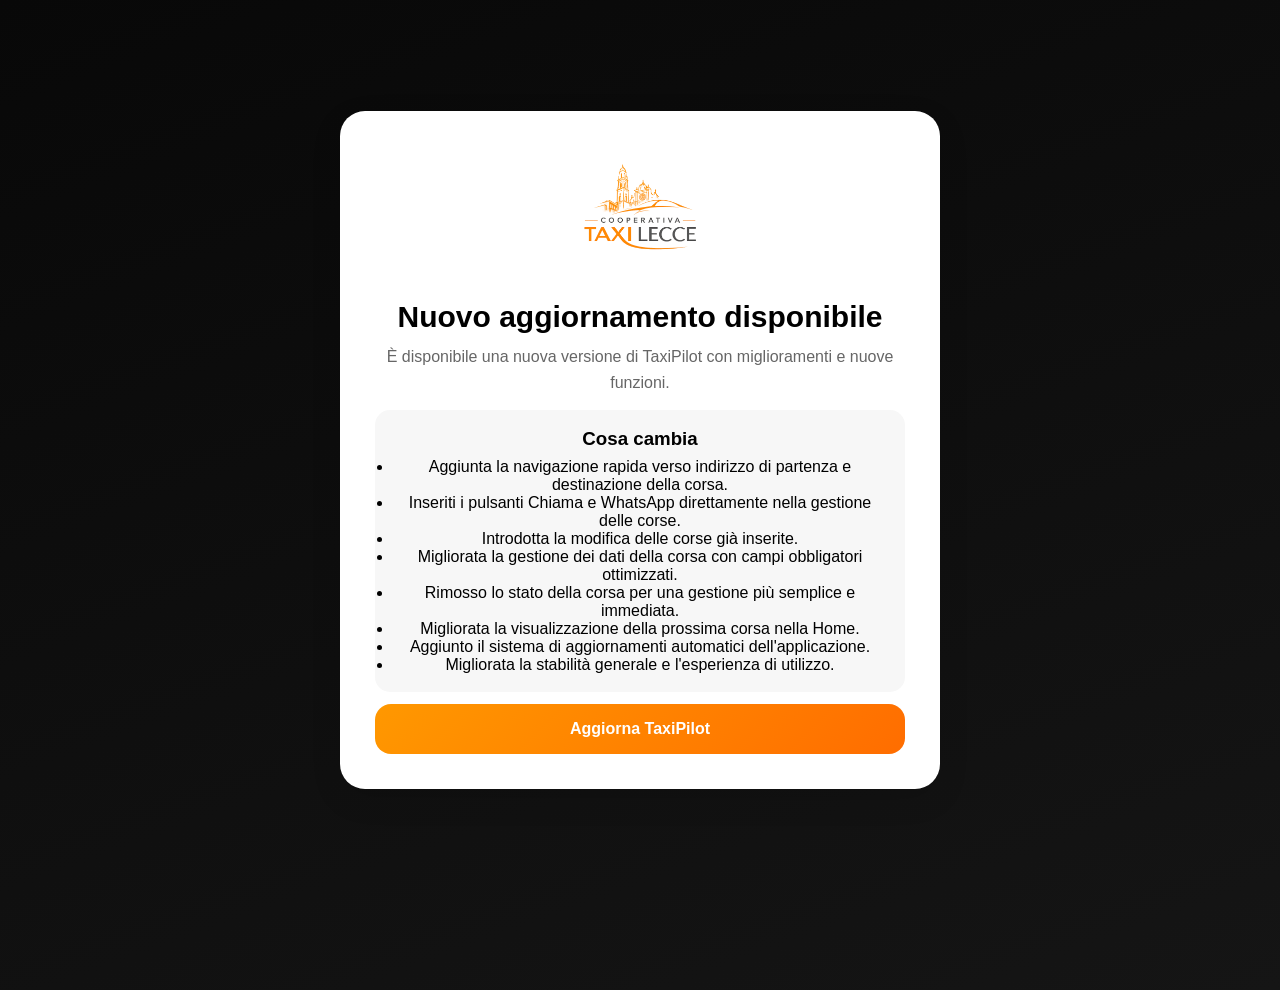
==== aggiornamento.html @ 7379ef9e "Update aggiornamento.html" ====
<!DOCTYPE html>
<html lang="it">

<head>

<meta charset="UTF-8">

<meta name="viewport" content="width=device-width, initial-scale=1.0">

<title>Aggiornamento TaxiPilot</title>

<link rel="stylesheet" href="style.css">

</head>


<body>


<main class="welcome-container">


<section class="welcome-card">


<img 
src="logo.png"
class="welcome-logo"
>


<h1>
Nuovo aggiornamento disponibile
</h1>


<p class="welcome-subtitle">

È disponibile una nuova versione di TaxiPilot con miglioramenti e nuove funzioni.

</p>



<div class="feature-box">

<h3>
Cosa cambia
</h3>

<ul>

<li>Aggiunta la navigazione rapida verso indirizzo di partenza e destinazione della corsa.</li>

<li>Inseriti i pulsanti Chiama e WhatsApp direttamente nella gestione delle corse.</li>

<li>Introdotta la modifica delle corse già inserite.</li>

<li>Migliorata la gestione dei dati della corsa con campi obbligatori ottimizzati.</li>

<li>Rimosso lo stato della corsa per una gestione più semplice e immediata.</li>

<li>Migliorata la visualizzazione della prossima corsa nella Home.</li>

<li>Aggiunto il sistema di aggiornamenti automatici dell'applicazione.</li>

<li>Migliorata la stabilità generale e l'esperienza di utilizzo.</li>

</ul>

</div>




<button
class="main-button"
onclick="aggiornaApp()"
>

Aggiorna TaxiPilot

</button>



</section>


</main>



<script>

function aggiornaApp(){

localStorage.setItem(
"aggiornamentoVisto",
"true"
);


<script>

function aggiornaApp(){

localStorage.setItem(
"aggiornamentoVisto",
"true"
);


window.location.replace(
"https://orvexastudio.github.io/TaxiPilot/"
);

}

</script>

</script>


</body>

</html>
---- style.css ----
/* ======================================================
   TaxiPilot
   Stile principale
   ====================================================== */



*{

box-sizing:border-box;

margin:0;

padding:0;

font-family:
"Inter",
"SF Pro Display",
Arial,
sans-serif;

}



body{


background:

linear-gradient(
160deg,
#080808,
#151515
);


color:white;

min-height:100vh;

padding-bottom:90px;


}






/* ===============================
   TOP BAR
   =============================== */


.topbar{


height:90px;

padding:20px;

display:flex;

justify-content:space-between;

align-items:center;


background:

rgba(20,20,20,0.85);


backdrop-filter:
blur(15px);


border-bottom:

1px solid rgba(255,255,255,0.08);


position:sticky;

top:0;

z-index:10;


}



.topbar h1{


font-size:28px;

font-weight:800;

letter-spacing:1px;


background:

linear-gradient(
90deg,
#ff8a00,
#ffc266
);


-webkit-background-clip:text;

color:transparent;


}



.topbar p{


margin-top:5px;

font-size:14px;

color:#bdbdbd;


}






/* ===============================
   STATO SERVIZIO
   =============================== */


.status{


padding:

10px 16px;


border-radius:30px;


background:

rgba(255,140,0,0.15);


border:

1px solid rgba(255,140,0,0.5);


color:#ff9800;


font-size:13px;


font-weight:600;


}







/* ===============================
   CONTAINER
   =============================== */


.container{


padding:20px;


display:flex;

flex-direction:column;

gap:18px;


}







/* ===============================
   CARD GENERALI
   =============================== */



.hero-card,
.dashboard-card,
.stat-card{


background:

linear-gradient(

145deg,

rgba(255,255,255,0.09),

rgba(255,255,255,0.03)

);



border:

1px solid rgba(255,255,255,0.08);


border-radius:24px;


padding:22px;


box-shadow:

0 20px 40px rgba(0,0,0,0.35);


backdrop-filter:

blur(15px);



}





.hero-card h2,
.dashboard-card h2{


font-size:18px;

margin-bottom:15px;


color:#f5f5f5;


}







/* ===============================
   PROSSIMA CORSA
   =============================== */


.trip-box{


display:flex;

align-items:center;

gap:20px;


}





.trip-time{


font-size:34px;

font-weight:800;


color:#ff9800;


}



.trip-info h3{


font-size:20px;

margin-bottom:8px;


}



.trip-info p{


color:#cfcfcf;

line-height:1.5;


}




.trip-info strong{


display:block;

margin-top:12px;

font-size:20px;

color:#ff9800;


}






/* ===============================
   STATISTICHE
   =============================== */


.stats-grid{


display:grid;

grid-template-columns:

1fr 1fr;


gap:15px;


}




.stat-card{


text-align:center;


}



.stat-card span{


display:block;

font-size:13px;

color:#aaa;

margin-bottom:10px;


}



.stat-card strong{


font-size:32px;

color:white;


}







/* ===============================
   BOTTONI
   =============================== */


.main-button{


width:100%;

padding:16px;


margin-top:12px;


border:none;


border-radius:16px;


background:

linear-gradient(

135deg,

#ff9800,

#ff6d00

);



color:white;


font-size:16px;


font-weight:700;


cursor:pointer;


transition:.2s;


}



.main-button:active{


transform:scale(.97);


}





.delete-btn{


background:#d62828;


color:white;


border:none;


padding:12px 16px;


border-radius:12px;


margin-top:10px;


}






/* ===============================
   CARD CORSE
   =============================== */



.trip-card{


background:

rgba(255,255,255,0.06);



border-radius:20px;


padding:18px;


margin-bottom:15px;



border:

1px solid rgba(255,255,255,0.08);


}



.trip-card h3{


margin-bottom:10px;


}





.trip-card p{


color:#ccc;

margin:6px 0;


}






/* ===============================
   NAVIGAZIONE INFERIORE
   =============================== */


.bottom-nav{


position:fixed;


bottom:0;

left:0;

right:0;


height:75px;



display:flex;


justify-content:space-around;


align-items:center;



background:

rgba(15,15,15,0.92);



backdrop-filter:

blur(20px);



border-top:

1px solid rgba(255,255,255,0.1);


z-index:20;


}



.bottom-nav a{


color:#888;


text-decoration:none;


font-size:13px;


font-weight:600;


}



.bottom-nav .active{


color:#ff9800;


}







/* ===============================
   FORM
   =============================== */


input,
select,
textarea{


width:100%;

min-width:0;


padding:15px;


margin-top:10px;


border-radius:14px;


border:

1px solid rgba(255,255,255,0.15);


background:

rgba(255,255,255,0.06);


color:white;


outline:none;


}



input:focus{


border-color:#ff9800;


}







/* ===============================
   EMPTY
   =============================== */


.empty{


color:#888;

text-align:center;

padding:20px;


}







/* ===============================
   RESPONSIVE
   =============================== */


@media(max-width:500px){



.topbar h1{

font-size:24px;

}



.trip-time{

font-size:28px;

}



}

.login-page{


display:flex;

justify-content:center;

align-items:center;

min-height:100vh;


}



.login-container{


width:100%;

padding:25px;


}



.login-card{


background:

linear-gradient(

145deg,

rgba(255,255,255,0.10),

rgba(255,255,255,0.03)

);



border-radius:30px;


padding:30px;


border:

1px solid rgba(255,255,255,0.1);


backdrop-filter:blur(20px);


box-shadow:

0 25px 60px rgba(0,0,0,0.5);


}



.login-card h1{


text-align:center;


font-size:40px;


margin-bottom:10px;


background:

linear-gradient(

90deg,

#ff9800,

#ffc266

);


-webkit-background-clip:text;


color:transparent;


}



.login-subtitle{


text-align:center;


color:#aaa;


margin-bottom:30px;


}



.login-card h2{


margin-top:25px;

margin-bottom:10px;


}



.login-card p{


color:#aaa;


line-height:1.5;


}

/* ===============================
   SPLASH SCREEN TAXIPILOT
================================ */

.splash-body{

margin:0;

height:100vh;

background:#000000;

display:flex;

align-items:center;

justify-content:center;

font-family:Arial, sans-serif;

color:white;

}



.splash-container{

text-align:center;

animation:fadeIn 1s ease;

}



.splash-logo{

width:140px;

height:140px;

object-fit:contain;

margin-bottom:25px;

animation:pulse 2s infinite;

}



.splash-container h1{

font-size:42px;

letter-spacing:2px;

margin:0;

color:#e87517;

}



.splash-container p{

color:#aaa;

font-size:15px;

margin-top:10px;

}



.loader{

width:45px;

height:45px;

border:4px solid #333;

border-top:4px solid #e87517;

border-radius:50%;

margin:35px auto 0;

animation:spin 1s linear infinite;

}




@keyframes spin{

from{

transform:rotate(0deg);

}

to{

transform:rotate(360deg);

}

}




@keyframes pulse{


0%{

transform:scale(1);

}


50%{

transform:scale(1.08);

}


100%{

transform:scale(1);

}


}




@keyframes fadeIn{


from{

opacity:0;

transform:translateY(20px);

}


to{

opacity:1;

transform:translateY(0);

}


}


.welcome-container{

min-height:100vh;

display:flex;

justify-content:center;

align-items:center;

padding:20px;

}



.welcome-card{

max-width:600px;

width:100%;

background:white;

padding:35px;

border-radius:25px;

text-align:center;

box-shadow:0 10px 30px rgba(0,0,0,0.12);

}



.welcome-logo{

width:130px;

margin-bottom:20px;

}



.welcome-card h1{

font-size:30px;

margin-bottom:10px;

}



.welcome-subtitle{

color:#666;

line-height:1.6;

}



.welcome-section{

margin-top:30px;

text-align:left;

}



.welcome-section h2{

margin-bottom:15px;

}



.welcome-section p{

line-height:1.6;

color:#555;

}



.feature-box{

background:#f7f7f7;

padding:18px;

border-radius:15px;

margin-top:15px;

}



.feature-box h3{

margin-bottom:8px;

}



.welcome-footer{

margin:30px 0;

color:#777;

font-size:14px;

}

.welcome-card h1,
.welcome-card h2,
.feature-box h3 {

    color: #000;

}

.feature-box h3 {

    color: #e87517;

}

body.dark-mode{

background:#121212;

color:white;

}



body.dark-mode .dashboard-card,
body.dark-mode .trip-card,
body.dark-mode .feature-box{

background:#1e1e1e;

color:white;

}



body.dark-mode h1,
body.dark-mode h2,
body.dark-mode h3{

color:white;

}



body.dark-mode p{

color:#ddd;

}



body.dark-mode input,
body.dark-mode select{

background:#222;

color:white;

border-color:#444;

}

body.light-mode{

background:#ffffff;

color:#111111;

}



body.light-mode .dashboard-card,
body.light-mode .trip-card,
body.light-mode .feature-box{

background:#ffffff;

color:#111111;

border:1px solid #e87517;

}



body.light-mode h1,
body.light-mode h2,
body.light-mode h3{

color:#e87517;

}



body.light-mode p{

color:#222222;

}



body.light-mode input,
body.light-mode select{

background:#ffffff;

color:#111111;

border:1px solid #e87517;

}

body.light-mode{

background:#ffffff;

color:#111111;

}


body.light-mode .dashboard-card,
body.light-mode .trip-card,
body.light-mode .feature-box{

background:#ffffff;

color:#111111;

}


body.light-mode h1,
body.light-mode h2,
body.light-mode h3{

color:#e87517;

}


body.light-mode p{

color:#222222;

}


body.light-mode input,
body.light-mode select{

background:#ffffff;

color:#111111;

}

/* ===============================
   BARRE MODALITA CHIARA
================================ */


body.light-mode .topbar{

background:#ffffff;

border-bottom:1px solid #e87517;

}



body.light-mode .topbar h1{

background:none;

-webkit-background-clip:initial;

color:#111111;

}



body.light-mode .topbar p{

color:#555555;

}




body.light-mode .bottom-nav{

background:#ffffff;

border-top:1px solid #e87517;

}



body.light-mode .bottom-nav a{

color:#111111;

}



body.light-mode .bottom-nav .active{

color:#e87517;

}

input[type="date"],
input[type="time"] {

    width:100%;
    max-width:100%;
    height:52px;
    display:block;
    padding:15px;
    font-size:16px;
    border-radius:14px;
    appearance:none;
    -webkit-appearance:none;

}

label {

    display:block;
    margin-top:15px;
    margin-bottom:6px;
    font-size:14px;
    font-weight:600;
    color:#e87517;

}

/* ===============================
   SWITCH GIORNI CORSE
================================ */

.switch-corse{

display:flex;

gap:10px;

margin-top:15px;

margin-bottom:20px;

}



.switch-corse button{

flex:1;

height:50px;

margin-top:0;

padding:0;

border-radius:16px;

font-size:15px;

font-weight:700;

}


.switch-corse button:first-child{

background:linear-gradient(
135deg,
#ff9800,
#ff6d00
);

color:white;

}

/* SWITCH FILTRO CORSE */

.switch-corse{

display:flex;

gap:10px;

margin-top:15px;

margin-bottom:20px;

}


.switch-corse .main-button{

width:auto;

flex:1;

margin-top:0;

padding:14px 8px;

font-size:14px;

}
.btn-cliente {
    background: #2563eb;
    color: white;
    width: 100%;
    padding: 14px;
    margin-top: 10px;
    font-size: 16px;
    border-radius: 10px;
}


.btn-arrivo {

    background: #22c55e;

    color: white;

    width: 100%;

    padding: 14px;

    margin-top: 10px;

    font-size: 16px;

    border-radius: 10px;

}

.action-buttons {
    display: flex;
    gap: 10px;
}

.action-buttons button {
    flex: 1;
}

.next-actions {

    width: 33%;

    display: flex;

    flex-direction: column;

    justify-content: center;

    align-items: stretch;

    gap: 10px;

    padding-left: 10px;

}



.next-actions button {

    width: 100%;

}


.next-actions button {

    padding: 8px;

    font-size: 12px;

}


.trip-box {

    display: flex;

    align-items: center;

}


.trip-info {

    flex: 1;

}

.small-call,
.small-whatsapp {

    border: none;

    border-radius: 14px;

    height: 45px;

    padding: 0 14px;

    font-size: 14px;

    font-weight: 700;

    color: white;

    cursor: pointer;

    width: 100%;

    display: flex;

    align-items: center;

    justify-content: center;

}



.small-call {

    background: #e87517;

}



.small-whatsapp {

    background: #25D366;

}



.small-call:hover,
.small-whatsapp:hover {

    opacity: 0.85;

}

.feature-box h3,
.feature-box p {

    color: #000;

}

.feature-box,
.feature-box h3,
.feature-box p,
.feature-box li {

    color: #000 !important;

}

.suggestion-box{

background:#080808;
color:white;
border-radius:15px;
padding:18px;
margin-top:15px;
text-align:center;
font-size:15px;
border:1px solid #e87517;

}


.suggestion-box strong{

font-size:22px;
color:#e87517;

}


.suggestion-box b{

color:white;

}
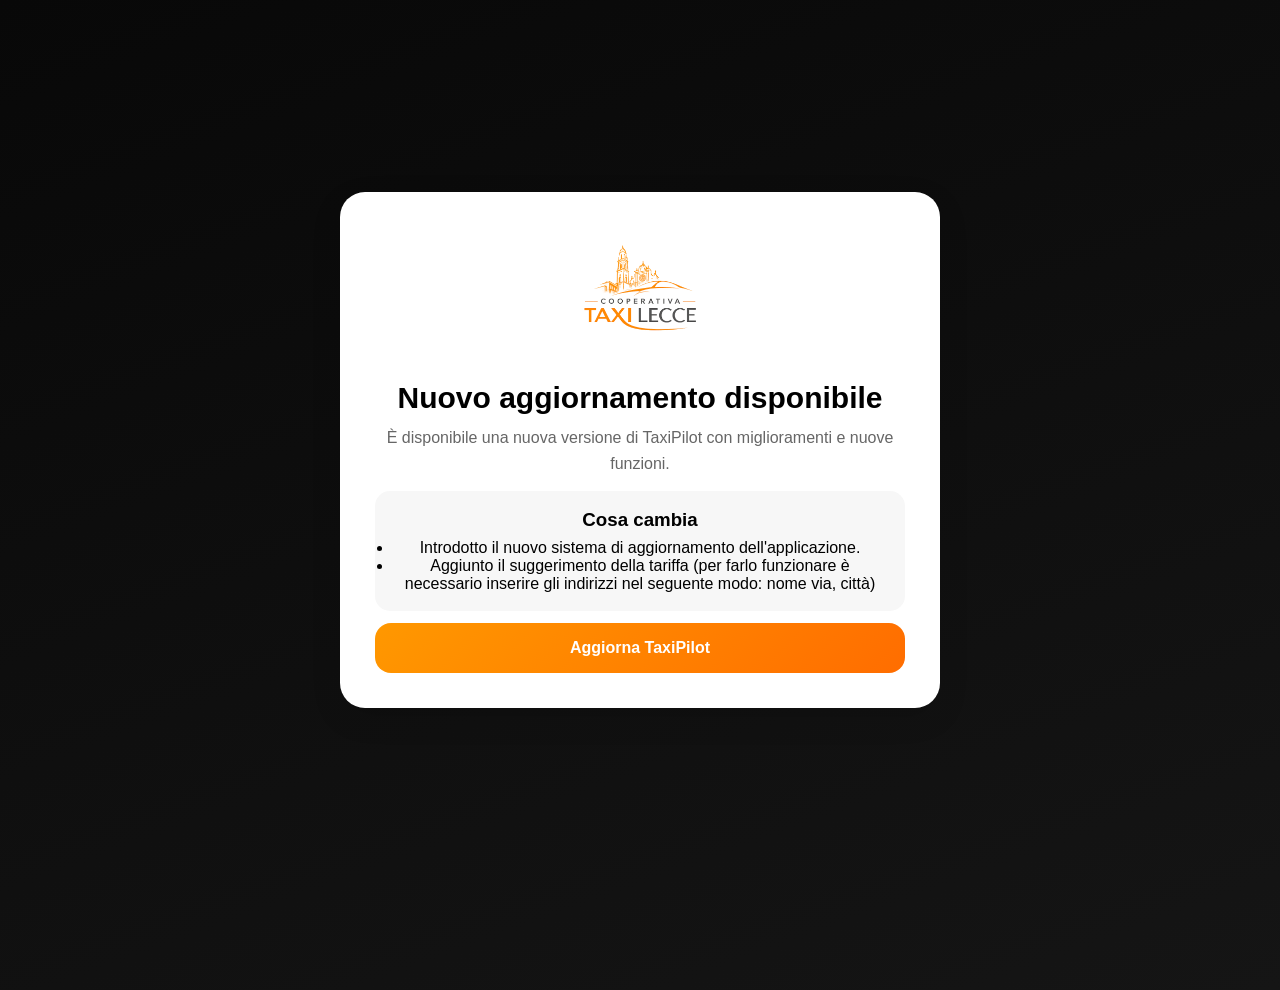
==== commit 5e5a1a1b: "Update aggiornamento.html" ====
--- a/aggiornamento.html
+++ b/aggiornamento.html
@@ -50,22 +50,10 @@
 
 <ul>
 
-<li>Aggiunta la navigazione rapida verso indirizzo di partenza e destinazione della corsa.</li>
+<li>Introdotto il nuovo sistema di aggiornamento dell'applicazione.</li>
+<li>Aggiunto il suggerimento della tariffa (per farlo funzionare è necessario inserire gli indirizzi nel seguente modo: nome via, città)
 
-<li>Inseriti i pulsanti Chiama e WhatsApp direttamente nella gestione delle corse.</li>
-
-<li>Introdotta la modifica delle corse già inserite.</li>
-
-<li>Migliorata la gestione dei dati della corsa con campi obbligatori ottimizzati.</li>
-
-<li>Rimosso lo stato della corsa per una gestione più semplice e immediata.</li>
-
-<li>Migliorata la visualizzazione della prossima corsa nella Home.</li>
-
-<li>Aggiunto il sistema di aggiornamenti automatici dell'applicazione.</li>
-
-<li>Migliorata la stabilità generale e l'esperienza di utilizzo.</li>
-
+  
 </ul>
 
 </div>
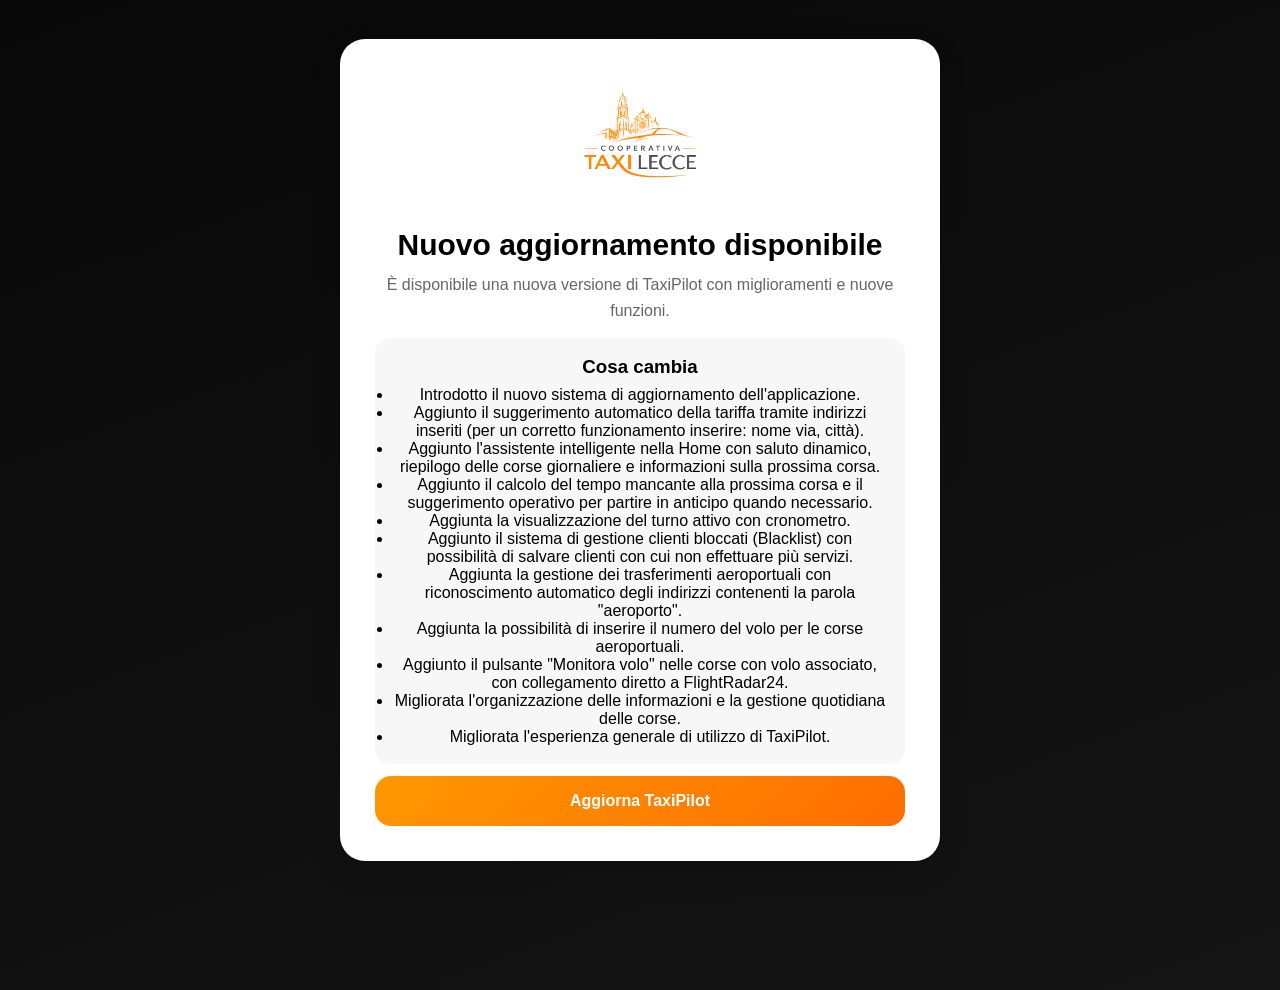
==== commit dc76d7db: "Update aggiornamento.html" ====
--- a/aggiornamento.html
+++ b/aggiornamento.html
@@ -51,13 +51,30 @@
 <ul>
 
 <li>Introdotto il nuovo sistema di aggiornamento dell'applicazione.</li>
-<li>Aggiunto il suggerimento della tariffa (per farlo funzionare è necessario inserire gli indirizzi nel seguente modo: nome via, città)
 
-  
+<li>Aggiunto il suggerimento automatico della tariffa tramite indirizzi inseriti (per un corretto funzionamento inserire: nome via, città).</li>
+
+<li>Aggiunto l'assistente intelligente nella Home con saluto dinamico, riepilogo delle corse giornaliere e informazioni sulla prossima corsa.</li>
+
+<li>Aggiunto il calcolo del tempo mancante alla prossima corsa e il suggerimento operativo per partire in anticipo quando necessario.</li>
+
+<li>Aggiunta la visualizzazione del turno attivo con cronometro.</li>
+
+<li>Aggiunto il sistema di gestione clienti bloccati (Blacklist) con possibilità di salvare clienti con cui non effettuare più servizi.</li>
+
+<li>Aggiunta la gestione dei trasferimenti aeroportuali con riconoscimento automatico degli indirizzi contenenti la parola "aeroporto".</li>
+
+<li>Aggiunta la possibilità di inserire il numero del volo per le corse aeroportuali.</li>
+
+<li>Aggiunto il pulsante "Monitora volo" nelle corse con volo associato, con collegamento diretto a FlightRadar24.</li>
+
+<li>Migliorata l'organizzazione delle informazioni e la gestione quotidiana delle corse.</li>
+
+<li>Migliorata l'esperienza generale di utilizzo di TaxiPilot.</li>
+
 </ul>
 
 </div>
-
 
 
 
@@ -65,9 +82,7 @@
 class="main-button"
 onclick="aggiornaApp()"
 >
-
 Aggiorna TaxiPilot
-
 </button>
 
 
@@ -76,7 +91,6 @@
 
 
 </main>
-
 
 
 <script>
@@ -88,24 +102,10 @@
 "true"
 );
 
-
-<script>
-
-function aggiornaApp(){
-
-localStorage.setItem(
-"aggiornamentoVisto",
-"true"
-);
-
-
-window.location.replace(
-"https://orvexastudio.github.io/TaxiPilot/"
-);
+window.location.href =
+"https://orvexastudio.github.io/TaxiPilot/";
 
 }
-
-</script>
 
 </script>
 
--- a/style.css
+++ b/style.css
@@ -1729,3 +1729,13 @@
 color:white;
 
 }
+
+.indirizzo-assistente{
+    color:#e87517;
+    font-weight:600;
+}
+
+.avviso-operativo{
+    color: red;
+    font-weight: 700;
+}
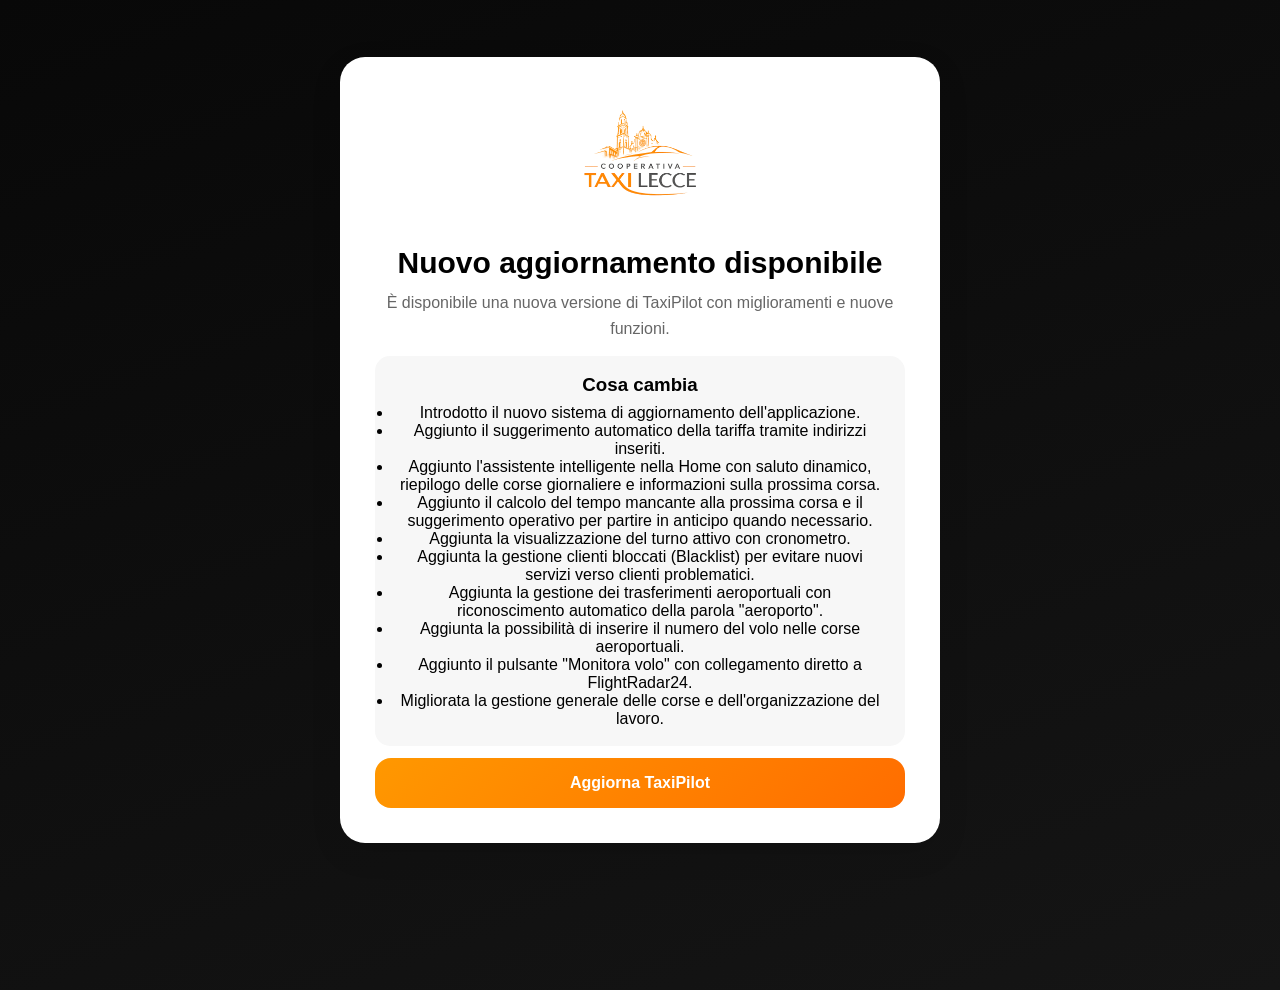
==== commit 4ff8abe2: "Update aggiornamento.html" ====
--- a/aggiornamento.html
+++ b/aggiornamento.html
@@ -52,7 +52,7 @@
 
 <li>Introdotto il nuovo sistema di aggiornamento dell'applicazione.</li>
 
-<li>Aggiunto il suggerimento automatico della tariffa tramite indirizzi inseriti (per un corretto funzionamento inserire: nome via, città).</li>
+<li>Aggiunto il suggerimento automatico della tariffa tramite indirizzi inseriti.</li>
 
 <li>Aggiunto l'assistente intelligente nella Home con saluto dinamico, riepilogo delle corse giornaliere e informazioni sulla prossima corsa.</li>
 
@@ -60,17 +60,15 @@
 
 <li>Aggiunta la visualizzazione del turno attivo con cronometro.</li>
 
-<li>Aggiunto il sistema di gestione clienti bloccati (Blacklist) con possibilità di salvare clienti con cui non effettuare più servizi.</li>
+<li>Aggiunta la gestione clienti bloccati (Blacklist) per evitare nuovi servizi verso clienti problematici.</li>
 
-<li>Aggiunta la gestione dei trasferimenti aeroportuali con riconoscimento automatico degli indirizzi contenenti la parola "aeroporto".</li>
+<li>Aggiunta la gestione dei trasferimenti aeroportuali con riconoscimento automatico della parola "aeroporto".</li>
 
-<li>Aggiunta la possibilità di inserire il numero del volo per le corse aeroportuali.</li>
+<li>Aggiunta la possibilità di inserire il numero del volo nelle corse aeroportuali.</li>
 
-<li>Aggiunto il pulsante "Monitora volo" nelle corse con volo associato, con collegamento diretto a FlightRadar24.</li>
+<li>Aggiunto il pulsante "Monitora volo" con collegamento diretto a FlightRadar24.</li>
 
-<li>Migliorata l'organizzazione delle informazioni e la gestione quotidiana delle corse.</li>
-
-<li>Migliorata l'esperienza generale di utilizzo di TaxiPilot.</li>
+<li>Migliorata la gestione generale delle corse e dell'organizzazione del lavoro.</li>
 
 </ul>
 
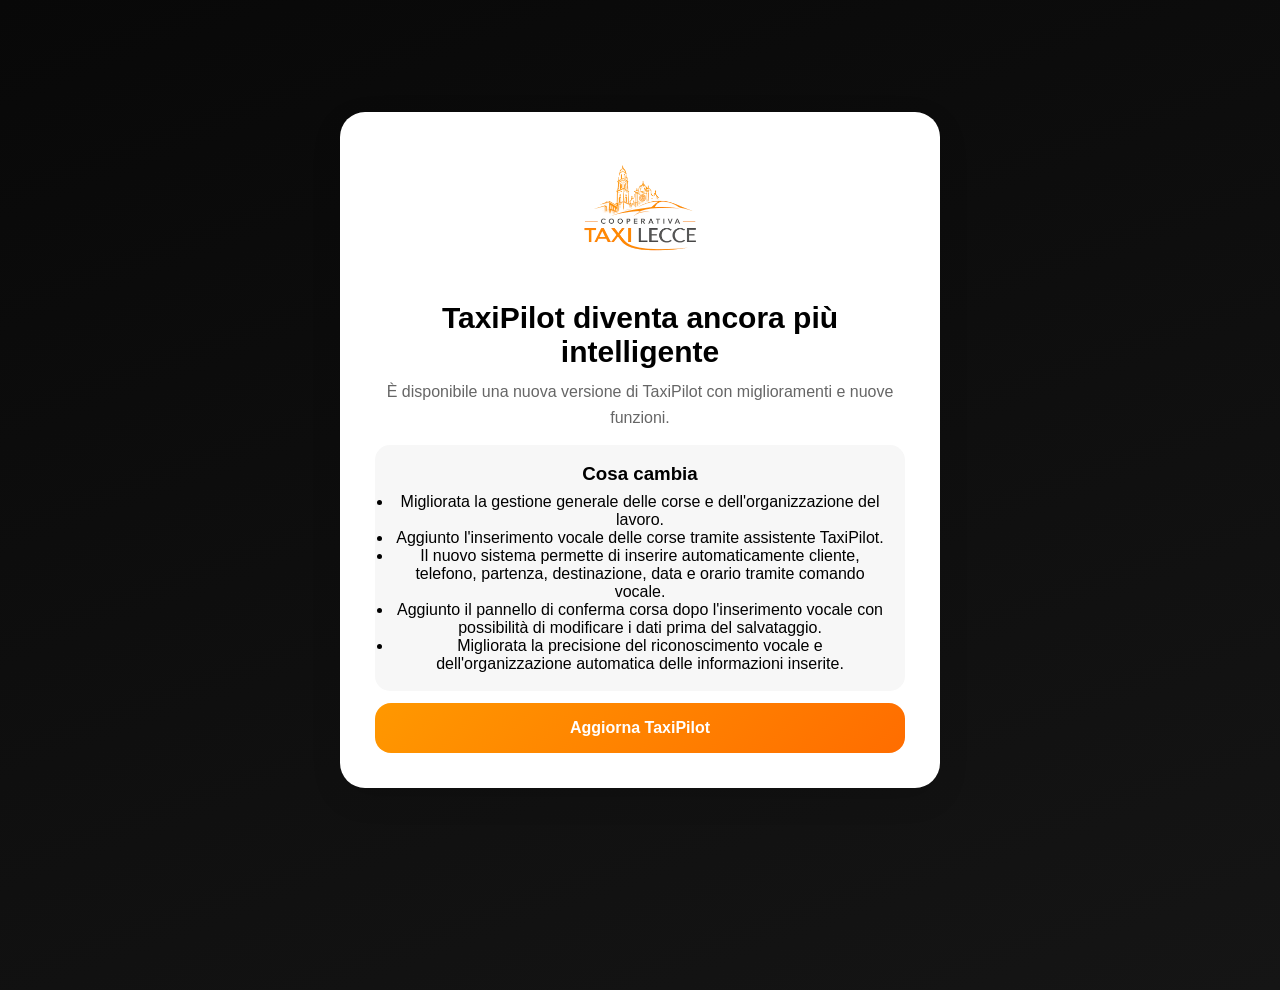
==== commit d81e55ed: "Update aggiornamento.html" ====
--- a/aggiornamento.html
+++ b/aggiornamento.html
@@ -30,7 +30,7 @@
 
 
 <h1>
-Nuovo aggiornamento disponibile
+TaxiPilot diventa ancora più intelligente
 </h1>
 
 
@@ -50,25 +50,15 @@
 
 <ul>
 
-<li>Introdotto il nuovo sistema di aggiornamento dell'applicazione.</li>
+<li>Migliorata la gestione generale delle corse e dell'organizzazione del lavoro.</li>
 
-<li>Aggiunto il suggerimento automatico della tariffa tramite indirizzi inseriti.</li>
+<li>Aggiunto l'inserimento vocale delle corse tramite assistente TaxiPilot.</li>
 
-<li>Aggiunto l'assistente intelligente nella Home con saluto dinamico, riepilogo delle corse giornaliere e informazioni sulla prossima corsa.</li>
+<li>Il nuovo sistema permette di inserire automaticamente cliente, telefono, partenza, destinazione, data e orario tramite comando vocale.</li>
 
-<li>Aggiunto il calcolo del tempo mancante alla prossima corsa e il suggerimento operativo per partire in anticipo quando necessario.</li>
+<li>Aggiunto il pannello di conferma corsa dopo l'inserimento vocale con possibilità di modificare i dati prima del salvataggio.</li>
 
-<li>Aggiunta la visualizzazione del turno attivo con cronometro.</li>
-
-<li>Aggiunta la gestione clienti bloccati (Blacklist) per evitare nuovi servizi verso clienti problematici.</li>
-
-<li>Aggiunta la gestione dei trasferimenti aeroportuali con riconoscimento automatico della parola "aeroporto".</li>
-
-<li>Aggiunta la possibilità di inserire il numero del volo nelle corse aeroportuali.</li>
-
-<li>Aggiunto il pulsante "Monitora volo" con collegamento diretto a FlightRadar24.</li>
-
-<li>Migliorata la gestione generale delle corse e dell'organizzazione del lavoro.</li>
+<li>Migliorata la precisione del riconoscimento vocale e dell'organizzazione automatica delle informazioni inserite.</li>
 
 </ul>
 
--- a/style.css
+++ b/style.css
@@ -1739,3 +1739,101 @@
     color: red;
     font-weight: 700;
 }
+
+/* ==============================
+   CONFERMA VOCALE OVERLAY
+============================== */
+
+.voce-overlay {
+
+    position: fixed !important;
+
+    top: 0 !important;
+    left: 0 !important;
+
+    width: 100vw !important;
+    height: 100vh !important;
+
+    display: none;
+
+    justify-content: center !important;
+    align-items: center !important;
+
+    background: rgba(0,0,0,0.45);
+
+    z-index: 999999 !important;
+
+}
+
+
+.voce-popup {
+
+    background: white;
+
+    color: #111;
+
+    width: 90%;
+
+    max-width: 420px;
+
+    padding: 25px;
+
+    border-radius: 20px;
+
+    box-shadow: 0 15px 40px rgba(0,0,0,0.3);
+
+    text-align: left;
+
+}
+
+
+.voce-popup h2 {
+
+    color: #111;
+
+    margin-bottom: 20px;
+
+}
+
+
+#datiVoce {
+
+    color: #111;
+
+    font-size: 16px;
+
+    line-height: 1.8;
+
+    margin-bottom: 25px;
+
+}
+
+
+.voce-buttons {
+
+    display: flex;
+
+    flex-direction: column;
+
+    gap: 12px;
+
+}
+
+
+.modifica-btn {
+
+    background: #e87517;
+
+    color: white;
+
+    border: none;
+
+    border-radius: 10px;
+
+    padding: 14px;
+
+    font-size: 16px;
+
+    font-weight: 600;
+
+}
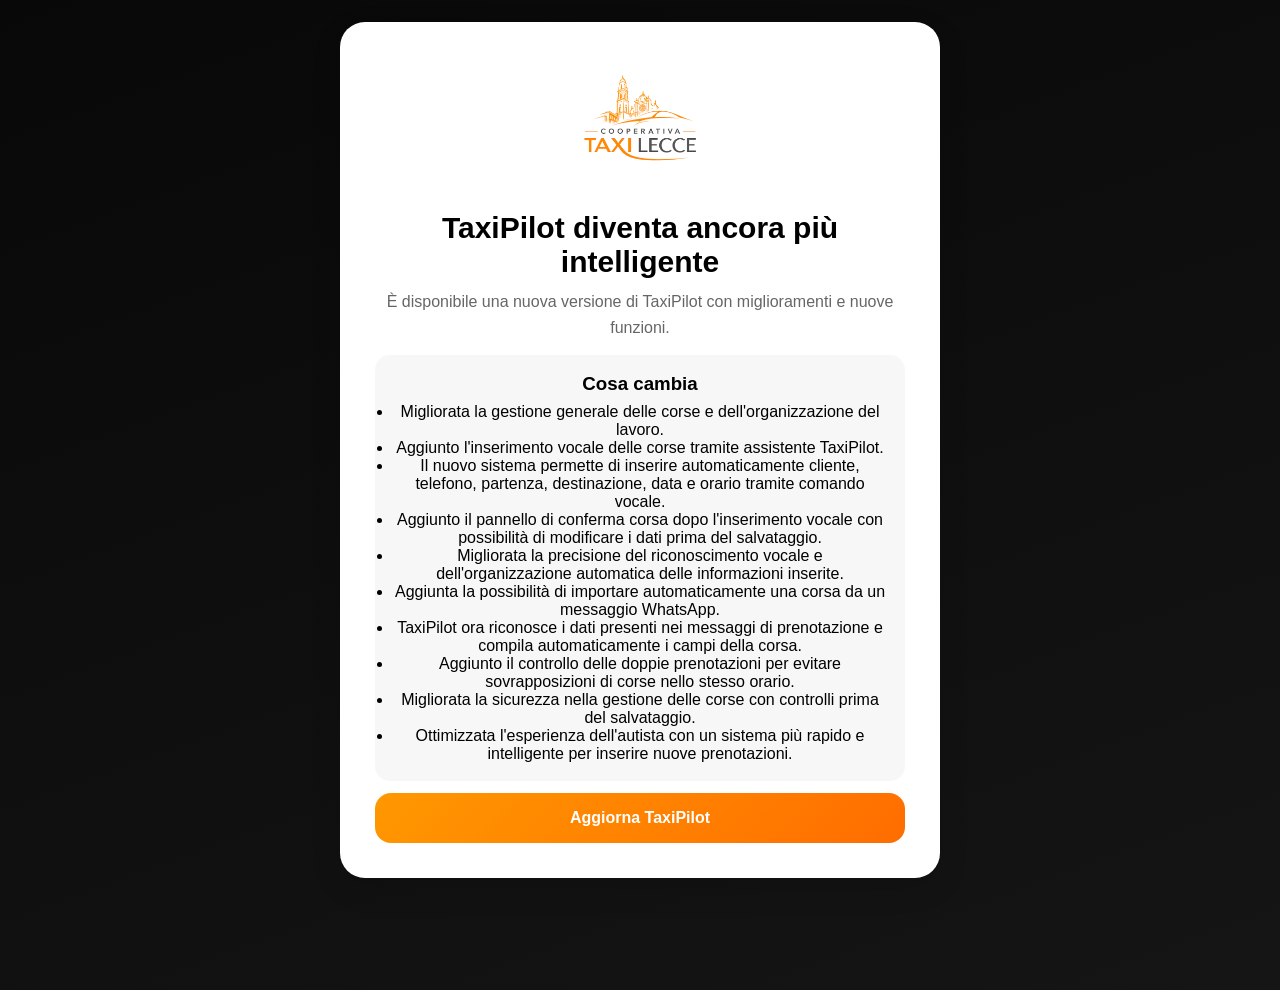
==== commit 0594fb61: "Update aggiornamento.html" ====
--- a/aggiornamento.html
+++ b/aggiornamento.html
@@ -60,6 +60,16 @@
 
 <li>Migliorata la precisione del riconoscimento vocale e dell'organizzazione automatica delle informazioni inserite.</li>
 
+<li>Aggiunta la possibilità di importare automaticamente una corsa da un messaggio WhatsApp.</li>
+
+<li>TaxiPilot ora riconosce i dati presenti nei messaggi di prenotazione e compila automaticamente i campi della corsa.</li>
+
+<li>Aggiunto il controllo delle doppie prenotazioni per evitare sovrapposizioni di corse nello stesso orario.</li>
+
+<li>Migliorata la sicurezza nella gestione delle corse con controlli prima del salvataggio.</li>
+
+<li>Ottimizzata l'esperienza dell'autista con un sistema più rapido e intelligente per inserire nuove prenotazioni.</li>
+
 </ul>
 
 </div>
--- a/style.css
+++ b/style.css
@@ -1837,3 +1837,37 @@
     font-weight: 600;
 
 }
+
+.titolo-corsa{
+
+display:flex;
+justify-content:space-between;
+align-items:center;
+
+}
+
+
+.whatsapp-button{
+
+background:#25D366;
+
+color:white;
+
+border:none;
+
+padding:12px 18px;
+
+border-radius:10px;
+
+font-size:14px;
+
+cursor:pointer;
+
+}
+
+
+.whatsapp-button:hover{
+
+background:#1ebe5d;
+
+}
